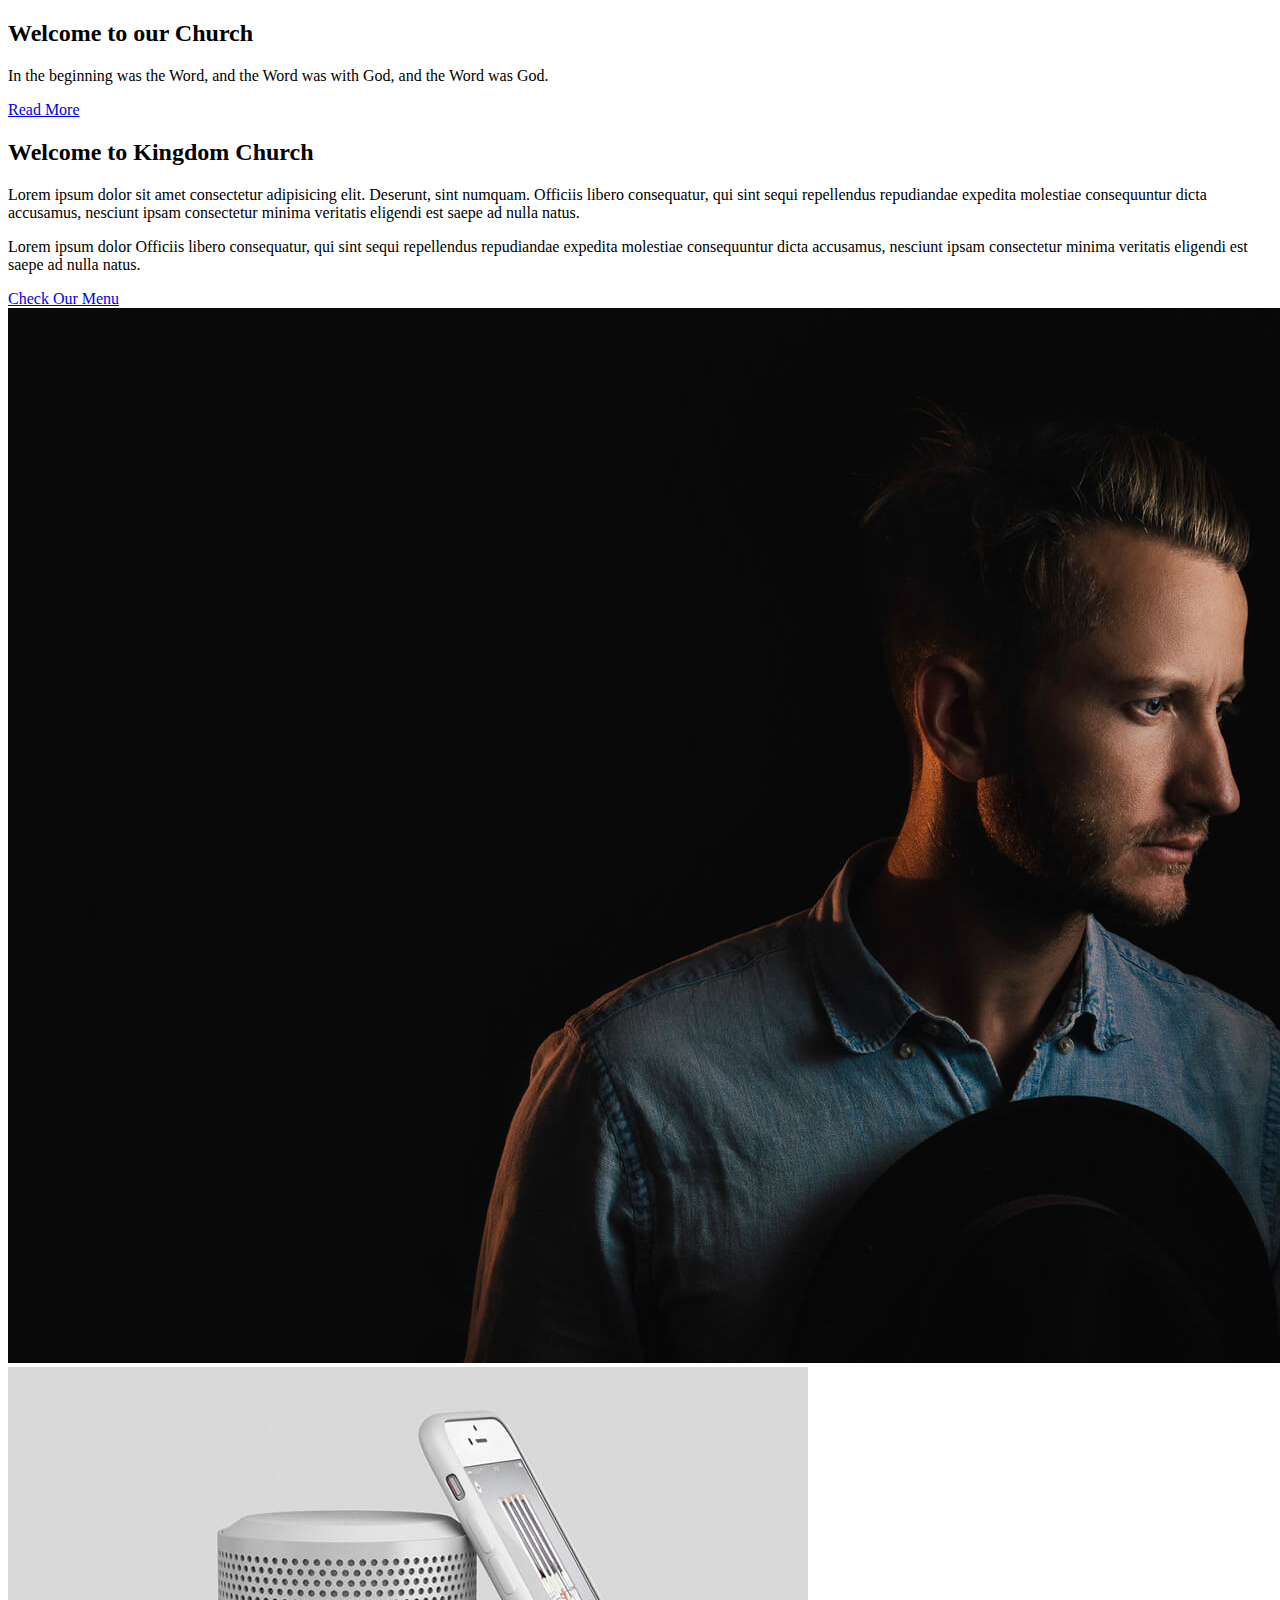
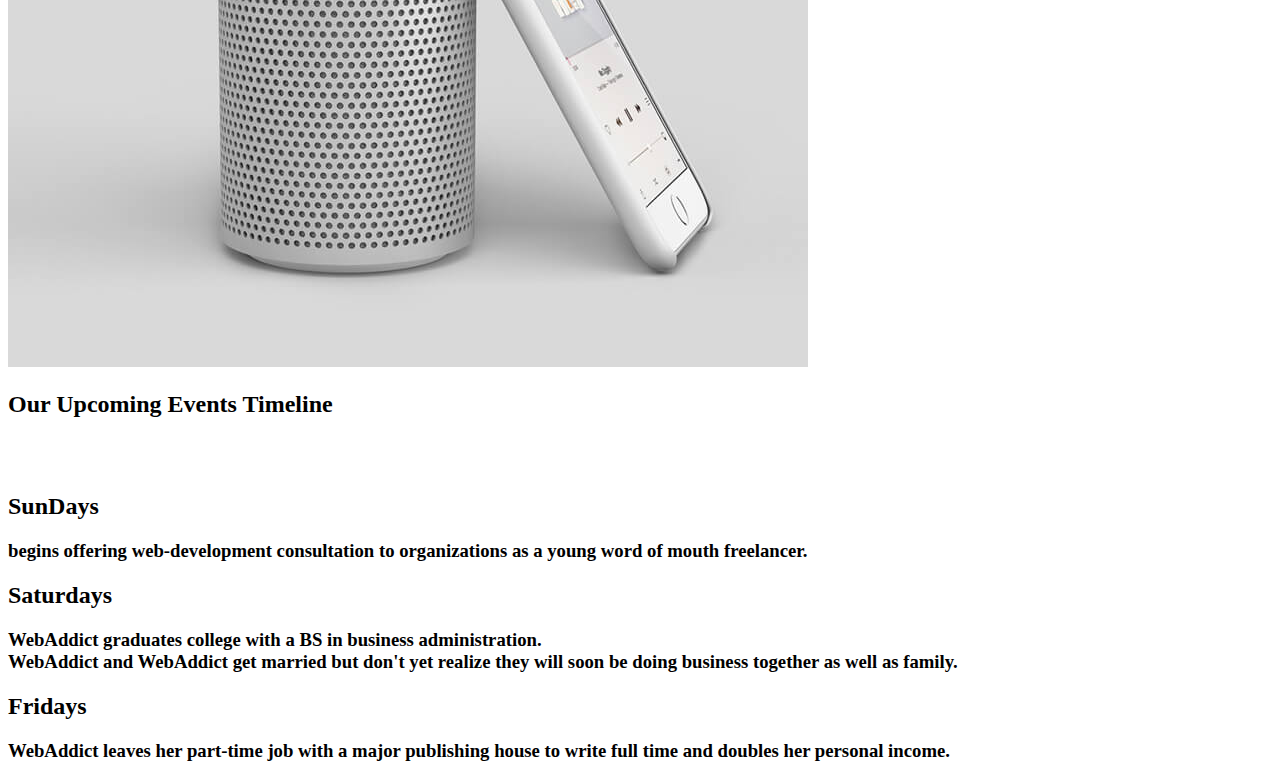
==== index.html @ 5cc5f6a3 "Add files via upload" ====
<!DOCTYPE html>
<html lang="en">
<head>
    <meta charset="UTF-8">
    <meta http-equiv="X-UA-Compatible" content="IE=edge">
    <meta name="viewport" content="width=device-width, initial-scale=1.0">
    <link rel="stylesheet" href="https://cdnjs.cloudflare.com/ajax/libs/font-awesome/6.1.2/css/all.min.css">
    <link rel="stylesheet" href="css/style.css">
    <title>Church Project</title>
</head>
<body>
    <header>
       
    </header>
    <section class="hero home">
        <div class="container">
            <div class="row align">
                <div class="hero-content flex80">
                    <h2>Welcome to our Church</h2>
<p>In the beginning was the Word, and the Word was with God, and the Word was God.</p>
             
<a href="#" class="btn">Read More</a>
</div>
            </div>
        </div>
    </section>
       <section class="about" id="about">
        <div class="container">
  
            <div class="row align">
                <div class="about-text flex50" data-aos="fade-right">
                    <h2>Welcome to Kingdom Church</h2>
                    <p>
                        Lorem ipsum dolor sit amet consectetur adipisicing elit. Deserunt, sint numquam. Officiis libero consequatur, qui sint sequi repellendus repudiandae expedita molestiae consequuntur dicta accusamus, nesciunt ipsam consectetur minima veritatis eligendi
                        est saepe ad nulla natus.
                    </p>
                    <p>
                        Lorem ipsum dolor Officiis libero consequatur, qui sint sequi repellendus repudiandae expedita molestiae consequuntur dicta accusamus, nesciunt ipsam consectetur minima veritatis eligendi est saepe ad nulla natus.
                    </p>
                    <a href="#" class="btn">Check Our Menu</a>
                </div>
                <div class="about-image flex50" data-aos="fade-left">

                    <img src="./assets/bg.jpg" alt="">
                </div>
            </div>
        </div>
    </section>
    <section class="timeline">
        <div class="container">
            <div class="row">
                   <div class="up-image flex50" data-aos="fade-left">

                    <img src="./assets/4.jpg" alt="">
                </div>
                <div class="flex50 timelineText">
<h2>Our Upcoming Events Timeline</h2><br><br>

<div class="timeline-container">

   <div class="timeline-item" date-is='2022'>
    <h2>SunDays</h2>
      <h3 class="timeline-item-primary"> begins offering web-development consultation to organizations as a young word of mouth freelancer.</h3>
   </div>

   <div class="timeline-item" date-is='2022'>
    <h2>Saturdays</h2>
      <h3 class="timeline-item-primary">WebAddict graduates college with a BS in business administration.<br />WebAddict and WebAddict get married but don't yet realize they will soon be doing business together as well as family.</h3>
   </div>
   <div class="timeline-item" date-is='March of 2017'>
    <h2>Fridays</h2>  
    <h3 class="timeline-item-primary">WebAddict leaves her part-time job with a major publishing house to write full time and doubles her personal income.</h3>
   </div>

</div>

                </div>
            </div>
        </div>
    </section>

      <footer>
         </footer>
             <script src="https://cdnjs.cloudflare.com/ajax/libs/jquery/3.6.0/jquery.min.js"></script>
  <script src="./js/nav.js"></script>
             <script src="./js/footer.js"></script>
        <script src="./js/main.js"></script>
</body>
</html>
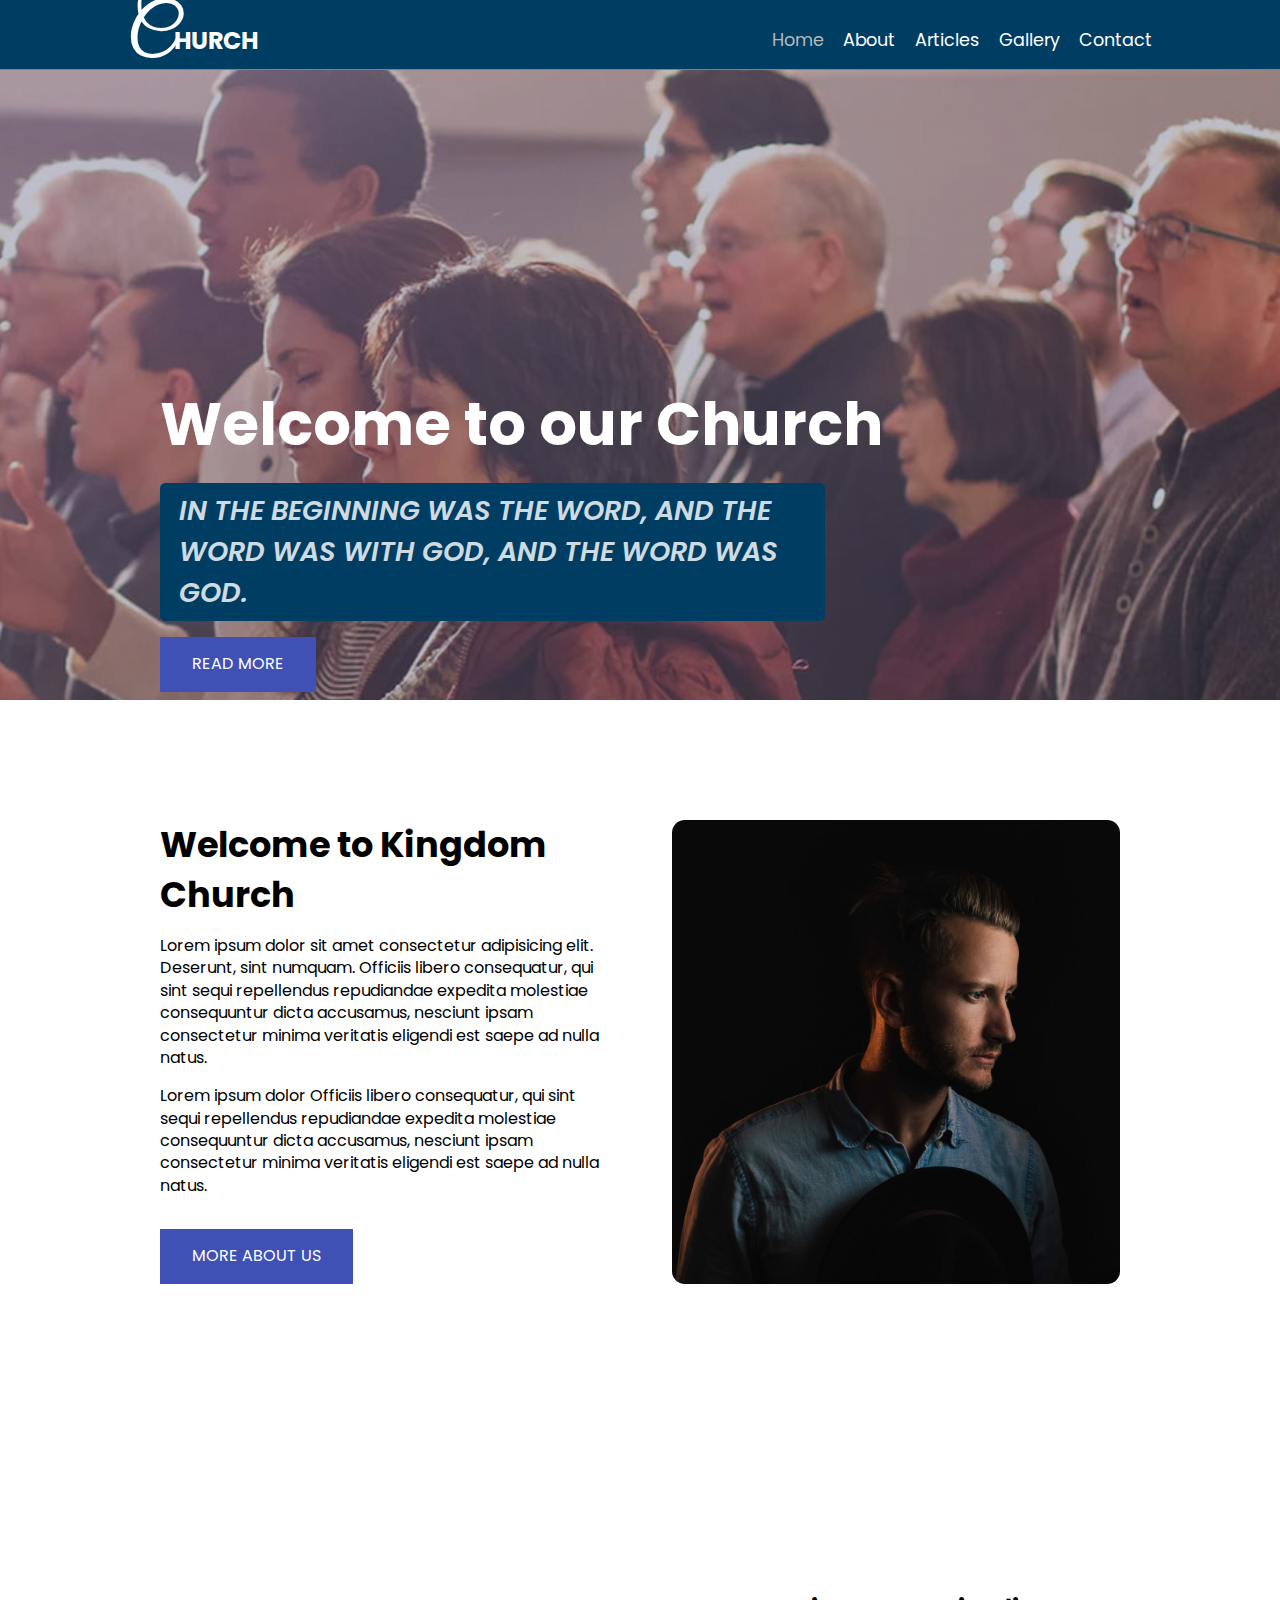
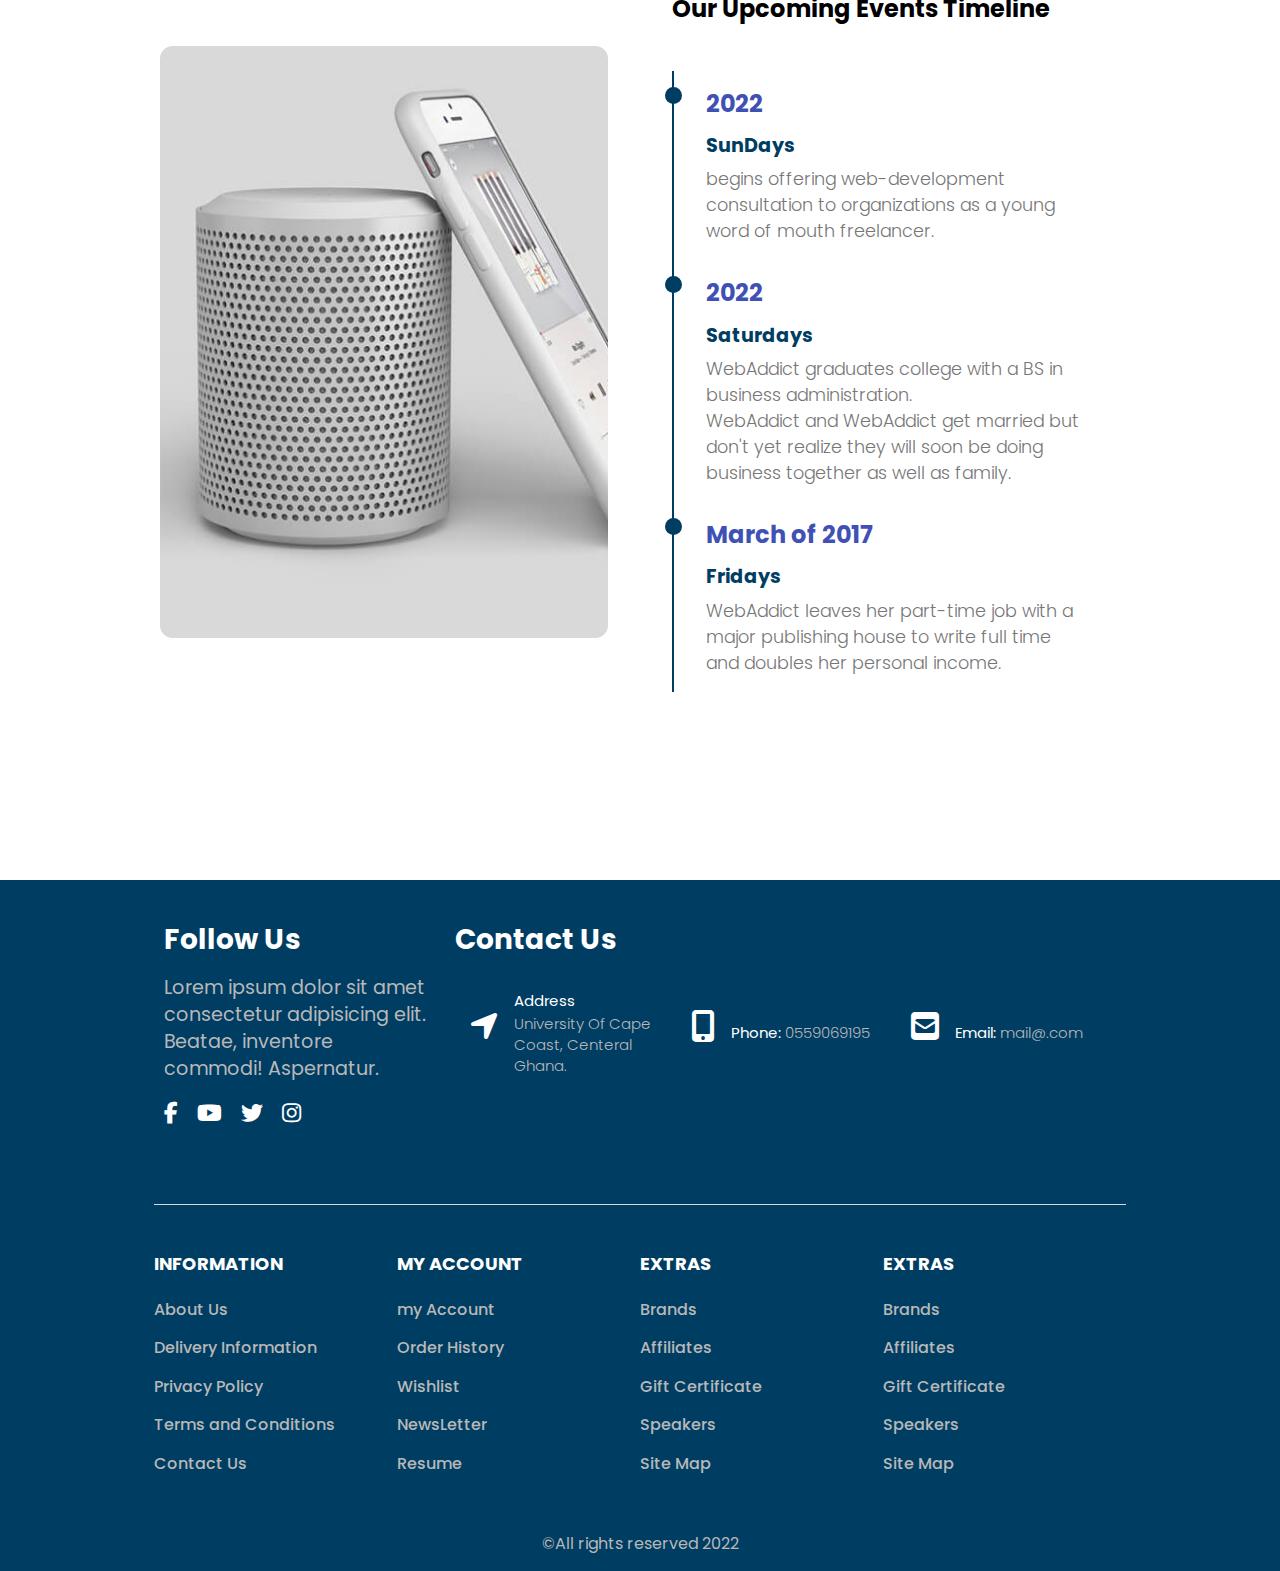
==== commit 889b7842: "Add files via upload" ====
--- a/index.html
+++ b/index.html
@@ -37,7 +37,7 @@
                     <p>
                         Lorem ipsum dolor Officiis libero consequatur, qui sint sequi repellendus repudiandae expedita molestiae consequuntur dicta accusamus, nesciunt ipsam consectetur minima veritatis eligendi est saepe ad nulla natus.
                     </p>
-                    <a href="#" class="btn">Check Our Menu</a>
+                    <a href="about.html" class="btn">More About Us</a>
                 </div>
                 <div class="about-image flex50" data-aos="fade-left">
 
--- a/css/style.css
+++ b/css/style.css
@@ -0,0 +1,1632 @@
+@import url("https://fonts.googleapis.com/css2?family=Great+Vibes&display=swap");
+@import url("https://fonts.googleapis.com/css2?family=Poppins:wght@300;400;500;600;700;800&family=Rubik:ital,wght@0,300;0,400;0,500;0,600;0,700;0,800;1,500;1,600;1,700&display=swap");
+* {
+  margin: 0;
+  padding: 0;
+  box-sizing: border-box;
+  outline: none;
+  border: none;
+  list-style: none;
+  text-decoration: none;
+}
+
+html,
+body {
+  scroll-behavior: smooth;
+}
+
+body {
+  line-height: 1.4;
+  font-family: "Poppins", sans-serif;
+  font-weight: 400;
+}
+body.active {
+  position: relative;
+}
+body.active::before {
+  position: absolute;
+  content: "";
+  width: 100%;
+  height: 100%;
+  top: 0;
+  left: 0;
+  background: rgba(255, 255, 255, 0.2);
+  -webkit-backdrop-filter: blur(15px);
+          backdrop-filter: blur(15px);
+  z-index: 8;
+}
+
+.container {
+  width: 80%;
+  max-width: 97%;
+  margin: 0 auto;
+}
+@media screen and (max-width: 800px) {
+  .container {
+    width: 95%;
+  }
+}
+.container .row {
+  display: flex;
+  flex-wrap: wrap;
+}
+.container .row.jbtn {
+  justify-content: space-between;
+}
+.container .row.align {
+  align-items: center;
+}
+.container .row .flex100 {
+  width: 100%;
+  flex: 0 0 100%;
+  padding: 2rem;
+}
+.container .row .flex90 {
+  flex: 0 0 90%;
+}
+.container .row .flex80 {
+  flex: 0 0 80%;
+  padding: 2rem;
+}
+.container .row .flex78 {
+  flex: 0 0 78%;
+}
+.container .row .flex70 {
+  flex: 0 0 70%;
+}
+.container .row .flex66 {
+  flex: 0 0 66%;
+}
+.container .row .flex60 {
+  flex: 0 0 60%;
+}
+.container .row .flex33 {
+  flex: 0 0 33.33%;
+  padding: 0.8rem;
+}
+@media screen and (max-width: 800px) {
+  .container .row .flex33 {
+    flex: 0 0 100%;
+    width: 100%;
+  }
+}
+.container .row .flex30 {
+  flex: 0 0 30%;
+}
+.container .row .flex10 {
+  flex: 0 0 10%;
+}
+.container .row .flex15 {
+  flex: 0 0 15%;
+}
+.container .row .flex25 {
+  flex: 0 0 25%;
+  width: 25%;
+}
+@media screen and (max-width: 800px) {
+  .container .row .flex25 {
+    flex: 0 0 50%;
+    width: 50%;
+  }
+}
+@media screen and (max-width: 557px) {
+  .container .row .flex25 {
+    flex: 0 0 100%;
+    width: 100%;
+  }
+}
+.container .row .flex55 {
+  flex: 0 0 55%;
+  width: 55%;
+}
+.container .row .flex45 {
+  flex: 0 0 45%;
+}
+.container .row .flex40 {
+  flex: 0 0 40%;
+}
+.container .row .flex20 {
+  flex: 0 0 20%;
+  width: 20%;
+}
+.container .row .flex75 {
+  flex: 0 0 75%;
+}
+.container .row .flex50 {
+  flex: 0 0 50%;
+  padding: 2rem;
+}
+@media screen and (max-width: 768px) {
+  .container .row .flex50 {
+    flex: 0 0 100%;
+    width: 100%;
+    padding: 0rem;
+  }
+}
+.container .row .flex5 {
+  flex: 0 0 5%;
+}
+
+.btn {
+  display: inline-block;
+  width: -webkit-fit-content;
+  width: -moz-fit-content;
+  width: fit-content;
+  padding: 1rem 2rem;
+  background: #3F51B5;
+  color: #fff;
+  transition: 0.4s ease;
+  margin: 1rem 0 0;
+  position: relative;
+  z-index: 2;
+  text-transform: uppercase;
+}
+.btn::before {
+  position: absolute;
+  bottom: 0;
+  width: 100%;
+  height: 0px;
+  left: 0;
+  transition: 0.4s ease;
+  background: #00040f;
+  content: "";
+  z-index: -1;
+}
+.btn:hover {
+  letter-spacing: 1.4px;
+}
+.btn:hover::before {
+  height: 100%;
+}
+
+img {
+  max-width: 100%;
+}
+
+section {
+  padding: 5.5rem 0;
+}
+section .section-style {
+  background: #fff;
+  padding: 2rem;
+  border-radius: 5px;
+}
+section .section-title {
+  padding: 0 2rem;
+  margin: 0rem 0 2em;
+}
+section .section-title h2 {
+  margin-bottom: 0.8rem;
+  font-size: 2rem;
+  color: #003d63;
+}
+section .section-title p {
+  color: #777;
+  font-weight: 400;
+}
+@media screen and (max-width: 800px) {
+  section {
+    padding: 2rem 0;
+  }
+}
+
+header {
+  background: #003d63;
+  height: 70px;
+  line-height: 70px;
+  position: absolute;
+  top: 0;
+  border-bottom: 1px solid rgba(255, 255, 255, 0.4);
+  left: 0;
+  width: 100%;
+  z-index: 999;
+}
+header.active {
+  position: fixed;
+  top: 0;
+  left: 0;
+  width: 100%;
+  transition: 0.4s ease;
+  -webkit-animation: fitIn 0.45s linear;
+          animation: fitIn 0.45s linear;
+}
+@-webkit-keyframes fitIn {
+  from {
+    transform: translate3d(0, -100%, 0);
+  }
+  to {
+    transform: translate3d(0, 0, 0);
+  }
+}
+@keyframes fitIn {
+  from {
+    transform: translate3d(0, -100%, 0);
+  }
+  to {
+    transform: translate3d(0, 0, 0);
+  }
+}
+header .logo a {
+  font-size: 1.5rem;
+  color: #fff;
+  font-weight: 700;
+  text-transform: uppercase;
+}
+header .logo a span {
+  font-size: 4rem;
+  font-family: "Great Vibes", "Poppins";
+}
+header .closeNav,
+header .hamburger {
+  display: none;
+}
+header .nav_menu li {
+  display: block;
+}
+header .nav_menu li:not(:last-child) {
+  margin-right: 1.2rem;
+}
+header .nav_menu li a {
+  font-size: 1.1rem;
+  transition: 0.4s ease;
+  display: block;
+  position: relative;
+  text-transform: capitalize;
+  font-weight: 400;
+  color: #fff;
+}
+header .nav_menu li a.active {
+  color: #b8b8b8;
+}
+header .nav_menu li a:hover {
+  color: #b8b8b8;
+}
+@media screen and (max-width: 800px) {
+  header .nav_menu {
+    position: fixed;
+    top: 0;
+    right: 0;
+    width: 40%;
+    background: #003d63;
+    height: 100%;
+    flex-direction: column;
+    align-items: center;
+    justify-content: center;
+    transform: translateX(100%);
+    transition: 0.4s ease;
+  }
+  header .nav_menu.nav_active {
+    transform: translateX(0);
+  }
+}
+@media screen and (max-width: 557px) {
+  header .nav_menu {
+    width: 100%;
+  }
+}
+@media screen and (max-width: 800px) {
+  header .closeNav,
+header .hamburger {
+    display: block;
+    color: #fff;
+    font-size: 1.4rem;
+    cursor: pointer;
+  }
+  header .closeNav {
+    position: absolute;
+    top: 10px;
+    left: 50%;
+    transform: translateX(-50%);
+  }
+}
+
+.hero {
+  position: relative;
+  width: 100%;
+  height: 700px;
+  background-image: linear-gradient(rgba(0, 0, 55, 0.25), rgba(0, 0, 55, 0.25)), url("../assets/church-hero-banner.jpg");
+  background-size: cover;
+  background-attachment: fixed;
+  background-position: right !important;
+}
+.hero .row {
+  min-height: 100vh;
+}
+@media screen and (max-width: 768px) {
+  .hero .row .hero-content {
+    flex: 0 0 100% !important;
+  }
+}
+.hero .row .hero-content h2 {
+  font-size: 3.7rem;
+  color: #fff;
+  margin-bottom: 1rem;
+}
+@media screen and (max-width: 768px) {
+  .hero .row .hero-content h2 {
+    font-size: 40px;
+  }
+}
+.hero .row .hero-content p {
+  text-transform: uppercase;
+  font-size: 1.7rem;
+  width: 88%;
+  font-style: italic;
+  font-weight: 600;
+  line-height: 1.5;
+  color: rgba(255, 255, 255, 0.82);
+  background: #003d63;
+  padding: 0.5rem 1.2rem;
+  border-radius: 0.33rem;
+}
+@media screen and (max-width: 768px) {
+  .hero .row .hero-content p {
+    font-size: 20px;
+    width: 100%;
+  }
+}
+
+.about .about-text h2 {
+  font-size: 2.2rem;
+}
+.about .about-text p {
+  margin: 1rem 0;
+}
+.about .about-image {
+  height: 33rem;
+}
+.about .about-image img {
+  height: 100%;
+  width: 100%;
+  border-radius: 0.8rem;
+  -o-object-fit: cover;
+     object-fit: cover;
+}
+@media screen and (max-width: 768px) {
+  .about .about-image {
+    height: 25rem;
+    order: 1;
+    margin-bottom: 2rem;
+  }
+  .about .about-image img {
+    height: 100%;
+  }
+  .about .about-text {
+    order: 2;
+  }
+  .about .about-text h2 {
+    font-size: 1.5rem;
+  }
+  .about .about-text p {
+    color: #777;
+    font-weight: 300;
+  }
+}
+
+.about-section {
+  position: relative;
+  width: 100%;
+  height: 100vh;
+  background-image: linear-gradient(rgba(0, 0, 0, 0.25), rgba(255, 255, 255, 0.25)), url("../assets/G.jpeg");
+  background-size: cover;
+  background-attachment: fixed;
+  background-position: right !important;
+}
+.about-section .row {
+  height: 100vh;
+}
+@media screen and (max-width: 768px) {
+  .about-section .row {
+    height: 100%;
+  }
+}
+.about-section .row .about-title h1 {
+  color: #003d63;
+  font-size: 4.4rem;
+}
+@media screen and (max-width: 768px) {
+  .about-section .row .about-title h1 {
+    font-size: 2.4rem;
+    margin: 4rem 0 2rem;
+    color: #fff;
+  }
+}
+.about-section .row .about-text h3 {
+  color: #fff;
+  font-size: 2.2rem;
+  margin-bottom: 1rem;
+}
+.about-section .row .about-text p {
+  font-size: 1.1rem;
+  line-height: 1.6;
+  color: white;
+}
+@media screen and (max-width: 768px) {
+  .about-section .row .about-text p {
+    line-height: 1.5;
+    font-size: 1rem;
+  }
+}
+
+.articles-section {
+  position: relative;
+  width: 100%;
+  height: 100vh;
+  background-image: linear-gradient(rgba(0, 0, 0, 0.25), rgba(255, 255, 255, 0.25)), url("../assets/7.jpg");
+  background-size: cover;
+  background-attachment: fixed;
+  background-position: right !important;
+}
+.articles-section .row {
+  height: 100vh;
+}
+@media screen and (max-width: 768px) {
+  .articles-section .row {
+    height: 100%;
+  }
+}
+
+footer {
+  padding: 30px 2rem 80px;
+  background: #003d63;
+  display: flex;
+  flex-direction: column;
+  position: relative;
+  osition: absolute;
+}
+footer .container {
+  position: relative;
+}
+footer .footer-item {
+  justify-content: center;
+  /* align-items: center; */
+  flex-direction: column;
+  flex-wrap: wrap;
+}
+footer .footer-item h2 {
+  font-size: 28px;
+  color: #fff;
+}
+footer .footer-item:nth-child(1) h2 {
+  text-align: left !important;
+}
+footer .footer-item p {
+  font-size: 1.2rem;
+  color: #b8b8b8;
+  margin-top: 1rem;
+}
+footer .footer-item:nth-child(1) {
+  flex: 0 0 30%;
+  width: 30%;
+  padding: 10px;
+}
+@media screen and (max-width: 800px) {
+  footer .footer-item:nth-child(1) {
+    flex: 0 0 100%;
+    width: 100%;
+  }
+}
+footer .footer-item:nth-child(2) {
+  flex: 0 0 70%;
+  width: 70%;
+  padding: 10px;
+}
+@media screen and (max-width: 800px) {
+  footer .footer-item:nth-child(2) {
+    flex: 0 0 100%;
+    width: 100%;
+  }
+}
+footer .footer-item .social_lines {
+  margin-top: 1em;
+}
+footer .footer-item .social_lines a {
+  color: #fff;
+  font-size: 22px;
+  display: inline-block;
+  margin-right: 15px;
+}
+footer .footer-item .social_lines a i {
+  color: #fff;
+}
+footer .contact {
+  flex: 0 0 33.33%;
+  width: 33.33%;
+  padding: 15px;
+  display: flex;
+  align-items: center;
+}
+@media screen and (max-width: 800px) {
+  footer .contact {
+    flex: 0 0 100%;
+    width: 100%;
+  }
+}
+footer .contact i {
+  padding-right: 1rem;
+  font-size: 2rem;
+  color: #fff;
+}
+footer .contact .contact-details p,
+footer .contact .contact-details h4 {
+  font-size: 15px;
+  display: inline-block;
+  color: #b8b8b8;
+  font-weight: 300;
+}
+footer .contact .contact-details p {
+  font-size: 15px;
+  font-weight: 400;
+  color: var(--green);
+  text-transform: uppercase;
+}
+footer .contact .contact-details a {
+  text-transform: capitalize;
+  color: #fff;
+}
+footer .row-footer {
+  margin-top: 7rem;
+  position: relative;
+}
+footer .row-footer::before, footer .row-footer::after {
+  position: absolute;
+  top: -20%;
+  width: 100%;
+  height: 1px;
+  background: #d8d8d8;
+  content: "";
+  left: 0;
+}
+footer .row-footer::before {
+  bottom: -20px;
+}
+footer .footer-item2:nth-child(1) p {
+  line-height: 30px;
+  width: 90%;
+}
+footer .footer-item2 h2 {
+  text-transform: uppercase;
+  color: #fff;
+  font-weight: bold;
+  margin-bottom: 1.4rem;
+  position: relative;
+  font-size: 18px;
+}
+footer .footer-item2 a {
+  display: block;
+  color: #b8b8b8;
+  font-weight: 500;
+  position: relative;
+  margin-bottom: 1rem;
+}
+footer .footer-item2 a::before {
+  position: absolute;
+  left: 0;
+  top: 100%;
+  content: "";
+  transform: scale(0);
+  width: 0;
+  height: 3px;
+  transition: all 0.5s ease;
+  background: #3F51B5;
+}
+footer .footer-item2 a::before:hover::before {
+  width: 50%;
+  transform: scale(1);
+}
+footer .footer-item2 b {
+  color: #222;
+  font-weight: 600;
+  font-size: 17px;
+  padding-right: 0.8rem;
+}
+footer .footer-item2 .footer-text {
+  display: flex;
+}
+footer l .footer-item2 p {
+  /* padding-left: 1rem; */
+  display: inline-block;
+  margin-bottom: 1rem;
+}
+footer .copy {
+  justify-self: flex-end;
+  position: absolute;
+  bottom: 0;
+  left: 50%;
+  transform: translateX(-50%);
+  padding: 1rem;
+  color: #b8b8b8;
+  margin: 0 auto;
+}
+@media screen and (max-width: 500px) {
+  footer .copy {
+    left: 35%;
+  }
+}
+
+/* Company Timeline */
+.timeline .row {
+  min-height: 100vh;
+  align-items: center;
+}
+@media screen and (max-width: 768px) {
+  .timeline .row {
+    min-height: 100%;
+  }
+}
+.timeline .up-image {
+  height: 41rem;
+  border-radius: 0.8rem;
+}
+@media screen and (max-width: 768px) {
+  .timeline .up-image {
+    height: 25rem;
+    margin-bottom: 2rem;
+  }
+  .timeline .up-image img {
+    height: 100%;
+  }
+}
+.timeline .up-image img {
+  border-radius: 0.8rem;
+  height: 100%;
+  width: 100%;
+  -o-object-fit: cover;
+     object-fit: cover;
+}
+.timeline .timeline-container .timeline-item {
+  padding: 1em 2em 1em;
+  position: relative;
+  border-left: 2px solid #003d63;
+}
+.timeline .timeline-container .timeline-item h2 {
+  font-size: 1.2rem;
+  color: #003d63;
+  margin: 0.8rem 0 0.4rem;
+}
+.timeline .timeline-container .timeline-item .timeline-item-primary {
+  font-size: 1.1rem;
+  color: #777;
+  line-height: 26px;
+  font-weight: 300;
+}
+.timeline .timeline-container .timeline-item::before {
+  content: attr(date-is);
+  peft: 1em;
+  font-weight: bold;
+  top: 0.1em;
+  display: block;
+  font-size: 1.5rem;
+  color: #3F51B5;
+}
+.timeline .timeline-container .timeline-item::after {
+  width: 15px;
+  height: 15px;
+  display: block;
+  top: 1em;
+  position: absolute;
+  left: -9px;
+  border-radius: 10px;
+  content: "";
+  border: 1px dotted #003d63;
+  background: #003d63;
+}
+
+.mission {
+  background: #f1f1f1;
+}
+.mission .mission-inner {
+  background-color: #fff;
+  padding: 1.5em;
+  box-shadow: 0 0 15px rgba(0, 0, 0, 0.25);
+  border-radius: 1rem;
+}
+.mission .mission-inner:hover {
+  cursor: pointer;
+}
+.mission .mission-inner:hover h2 {
+  transform: translateY(-15px);
+}
+.mission .mission-inner:hover h2::before {
+  width: 100%;
+}
+.mission .mission-inner h2 {
+  transition: 0.4s ease;
+  width: -webkit-fit-content;
+  width: -moz-fit-content;
+  width: fit-content;
+  color: #003d63;
+  margin-bottom: 1rem;
+  position: relative;
+  text-transform: uppercase;
+}
+.mission .mission-inner h2::before {
+  position: absolute;
+  top: 100%;
+  content: "";
+  left: 0;
+  width: 0;
+  height: 3px;
+  background: #3F51B5;
+  transition: 0.4s ease;
+}
+.mission .mission-inner h2::before:hover::before {
+  width: 100%;
+}
+.mission .mission-inner p {
+  font-weight: 400;
+  color: #777;
+}
+
+.history p {
+  font-weight: 300;
+  line-height: 28px;
+}
+
+.home-section {
+  min-height: 100vh;
+  position: relative;
+}
+
+.home-section .slide {
+  position: absolute;
+  left: 0;
+  top: 0;
+  z-index: 1;
+  width: 100%;
+  height: 100%;
+  background-position: center !important;
+  background-size: cover !important;
+  opacity: 0;
+  visibility: hidden;
+  transition: all 1s ease-in-out;
+  background-attachment: fixed !important;
+}
+
+.home-section .slide.active {
+  opacity: 1;
+  visibility: visible;
+  transition: all 1s ease-in-out;
+  background-attachment: fixed !important;
+}
+
+.home-section .slide:before {
+  width: 100%;
+  height: 100%;
+  background: rgba(0, 0, 0, 0.6);
+  content: "";
+  position: absolute;
+  top: 0;
+  left: 0;
+  z-index: -1;
+}
+
+.home-section .row {
+  min-height: 100vh;
+  align-items: center;
+}
+
+.home-section .home-content {
+  flex: 0 0 100%;
+  max-width: 100%;
+  padding: 0 15px;
+  text-align: center;
+}
+
+.home-section .slide.active .home-content p {
+  opacity: 0;
+  -webkit-animation: fadeInTop 1s ease forwards;
+          animation: fadeInTop 1s ease forwards;
+}
+
+@-webkit-keyframes fadeInTop {
+  0% {
+    transform: translateY(-50px);
+  }
+  100% {
+    transform: translateY(0);
+    opacity: 1;
+  }
+}
+
+@keyframes fadeInTop {
+  0% {
+    transform: translateY(-50px);
+  }
+  100% {
+    transform: translateY(0);
+    opacity: 1;
+  }
+}
+.home-section .home-content p {
+  font-size: 24px;
+  color: #ffffff;
+  margin: 0 0 15px;
+}
+
+.home-section .home-content .love {
+  font-size: 60px;
+}
+
+.home-section .slide.active .home-content h1 {
+  opacity: 0;
+  -webkit-animation: fadeInTop 1s ease forwards;
+          animation: fadeInTop 1s ease forwards;
+  -webkit-animation-delay: 0.5s;
+          animation-delay: 0.5s;
+}
+
+.home-section .home-content h1 {
+  font-size: 80px;
+  font-family: "Great Vibes";
+  color: #ffffff;
+  font-weight: normal;
+  margin: 0;
+  letter-spacing: 2px;
+}
+@media screen and (max-width: 768px) {
+  .home-section .home-content h1 {
+    font-size: 40px;
+  }
+}
+
+.home-section .home-content h1:first-letter {
+  font-weight: 1000;
+}
+
+.home-section .slide.active .home-content span {
+  opacity: 0;
+  -webkit-animation: fadeInTop 1s ease forwards;
+          animation: fadeInTop 1s ease forwards;
+  -webkit-animation-delay: 1s;
+          animation-delay: 1s;
+}
+
+.home-section .home-content span {
+  color: #fff;
+  font-size: 20px;
+  display: inline-block;
+  border: 1px solid #fff;
+  border-radius: 30px;
+  padding: 7px 30px;
+  margin: 15px 0 0;
+  position: relative;
+  z-index: 2;
+  cursor: pointer;
+  transition: 0.4s ease;
+}
+.home-section .home-content span:hover {
+  background: #003d63;
+  border: 1px solid transparent;
+}
+
+.home-section .home-content span:before {
+  position: absolute;
+  width: 0;
+  left: 0;
+  top: 0;
+  border-radius: 30px;
+  height: 100%;
+  content: "";
+  z-index: 1;
+  background: transparent;
+  transition: all 0.5s ease;
+}
+
+.home-section .home-content span:hover:before {
+  width: 100%;
+  z-index: -1;
+}
+
+.team {
+  background: #f1f1f1;
+  flex-wrap: wrap;
+  display: flex;
+  align-items: center;
+}
+.team .row {
+  background: #fff;
+  padding: 2rem;
+  border-radius: 5px;
+}
+@media screen and (max-width: 457px) {
+  .team .row {
+    padding: 1rem 0.8rem;
+  }
+}
+
+.col {
+  position: relative;
+  flex-basis: 25%;
+  text-align: center;
+  overflow: hidden;
+  background-color: #fff;
+}
+
+.col:nth-child(even),
+.col:nth-child(2n+1) {
+  background-color: #fff;
+  display: flex;
+  flex-direction: column;
+  align-items: center;
+  justify-content: center;
+}
+
+.col span {
+  width: 0;
+  border-top: 20px solid transparent;
+  border-bottom: 20px solid transparent;
+  border-right: 15px solid #003d63;
+  position: absolute;
+  top: 50%;
+  right: 0;
+  z-index: 2;
+  transform: translateY(50%);
+}
+@media screen and (max-width: 457px) {
+  .col span {
+    display: none;
+  }
+}
+
+.col span.arrow {
+  right: initial;
+  left: 0;
+  border-left: 15px solid #003d63;
+  border-right: 15px solid transparent;
+}
+@media screen and (max-width: 457px) {
+  .col span.arrow {
+    display: none !important;
+  }
+}
+
+.col img {
+  background: rgba(0, 0, 0, 0.7);
+  height: 100%;
+  height: 280px;
+  width: 100%;
+  border-radius: 8px;
+  cursor: pointer;
+  display: block;
+  -o-object-fit: cover;
+     object-fit: cover;
+  transition: 0.4s ease;
+}
+
+.col img:hover {
+  transform: scale(1.3);
+}
+
+.col:hover img {
+  transform: scale(1.3);
+  transform: rotate(0deg);
+}
+
+.col p {
+  margin: 20px 0;
+  font-size: 18px;
+}
+
+.social-links .fab {
+  width: 35px;
+  height: 35px;
+  line-height: 35px;
+  border: 1px solid #003d63;
+  margin: 0 7px;
+  display: inline-block;
+  cursor: pointer;
+  color: #3F51B5;
+  transition: transform 0.5s ease-in-out;
+}
+
+.social-links .fab:hover {
+  background: #003d63;
+  color: #fff;
+  transform: translateY(-8px);
+}
+
+@media screen and (max-width: 770px) {
+  .row {
+    width: 95%;
+  }
+  .col {
+    flex-basis: 50%;
+    font-size: 14px;
+  }
+  .social-links .fab {
+    width: 30px;
+    height: 30px;
+    line-height: 30px;
+  }
+  .row .col:nth-child(1) {
+    order: 1;
+  }
+  .row .col:nth-child(2) {
+    order: 2;
+  }
+  .row .col:nth-child(3) {
+    order: 5;
+  }
+  .row .col:nth-child(4) {
+    order: 6;
+  }
+  .row .col:nth-child(5) {
+    order: 3;
+  }
+  .row .col:nth-child(6) {
+    order: 4;
+  }
+  .row .col:nth-child(7) {
+    order: 7;
+  }
+  .row .col:nth-child(8) {
+    order: 8;
+  }
+}
+@media screen and (max-width: 437px) {
+  .col {
+    flex-basis: 100% !important;
+  }
+  .col:nth-child(even), .col:nth-child(2n+1) {
+    margin: 2rem 0;
+  }
+  .col:nth-child(2) {
+    order: 2 !important;
+  }
+  .col:nth-child(5) {
+    order: 4 !important;
+  }
+  .col:nth-child(6) {
+    order: 3 !important;
+  }
+  .col:nth-child(8) {
+    flex-basis: 100%;
+    order: 7 !important;
+    margin-bottom: 1rem;
+  }
+  .col:nth-child(7) {
+    flex-basis: 100%;
+    order: 8 !important;
+  }
+}
+.galleryGrid {
+  display: grid;
+  gap: 1rem;
+  grid-template-columns: repeat(3, 1fr);
+}
+@media screen and (max-width: 600px) {
+  .galleryGrid {
+    grid-template-columns: repeat(2, 1fr);
+  }
+  .galleryGrid .gallery-image:nth-child(7) {
+    grid-column: span 2;
+  }
+}
+
+.gallery-image {
+  border-radius: 0.5rem;
+  overflow: hidden;
+  height: 21rem;
+  position: relative;
+}
+
+.gallery-image:nth-child(1) {
+  grid-row: span 2;
+  width: 100%;
+  height: 43rem;
+}
+
+.gallery-image:nth-child(4) {
+  grid-column: span 2;
+}
+
+.gallery-image:nth-child(8) {
+  grid-column: span 2;
+}
+
+.gallery-image:nth-child(9) {
+  grid-row: span 3;
+  height: 43rem;
+}
+
+.gallery-image > img {
+  height: 100%;
+  -o-object-fit: cover;
+     object-fit: cover;
+  width: 100%;
+  border-radius: 5px;
+  transition: 0.4s ease;
+}
+
+.gallery-image::before {
+  position: absolute;
+  content: "";
+  bottom: 0;
+  left: 0;
+  /* top: 50%; */
+  /* left: 50%; */
+  /* transform: translate(-50%, -50%); */
+  width: 100%;
+  height: 0%;
+  z-index: 3;
+  background: rgba(0, 0, 0, 0.5);
+  transition: var(--transition);
+  border-radius: 1rem;
+  opacity: 0;
+  visibility: hidden;
+}
+
+.gallery-image:hover::before {
+  height: 100%;
+  opacity: 1;
+  visibility: visible;
+  -webkit-animation: fly 0.5s ease-in-out;
+          animation: fly 0.5s ease-in-out;
+}
+
+@-webkit-keyframes fly {
+  from {
+    opacity: 0;
+    visibility: hidden;
+    height: 0;
+  }
+  to {
+    height: 100%;
+  }
+}
+
+@keyframes fly {
+  from {
+    opacity: 0;
+    visibility: hidden;
+    height: 0;
+  }
+  to {
+    height: 100%;
+  }
+}
+.gallery-image:hover img {
+  transform: scale(1.1);
+}
+
+.gallery-image .imageDetails {
+  position: absolute;
+  top: 0;
+  left: 0;
+  background-color: rgba(19, 15, 64, 0.5);
+  width: 100%;
+  transform: scale(1.1);
+  height: 100%;
+  opacity: 0;
+  z-index: 4;
+  transition-delay: 0.5s;
+  transition: var(--transition);
+}
+
+.gallery-image:hover .imageDetails {
+  transform: scale(1);
+  opacity: 1;
+}
+
+.imageDetails p {
+  color: #fff;
+  position: absolute;
+  top: 15px;
+  left: -175px;
+  transition: 0.5s ease;
+}
+
+.imageDetails a {
+  display: block;
+  color: #fff;
+  position: absolute;
+  z-index: 4;
+  bottom: 20px;
+  right: -25px;
+  transition: 0.5s ease;
+}
+
+.gallery-image:hover .imageDetails a {
+  right: 15px;
+}
+
+.gallery-image:hover .imageDetails p {
+  left: 15px;
+}
+
+img.mfp-img {
+  width: 550px !important;
+  max-width: 100%;
+  height: 600px !important;
+  display: block;
+  -o-object-fit: cover;
+     object-fit: cover;
+  line-height: 0;
+  box-sizing: border-box;
+  padding: 40px 0 40px;
+  margin: 0 auto;
+}
+
+.blog {
+  background: #f7f7f7;
+}
+.blog .blog-item .blog-inner {
+  background: #fff;
+  border-radius: 10px;
+  width: 100%;
+  box-shadow: 0 0.5rem 1rem rgba(0, 0, 0, 0.1);
+}
+.blog .blog-item .blog-inner .blog-image {
+  height: 18rem;
+  position: relative;
+  z-index: 1;
+  border-radius: 10px;
+  padding: 10px;
+  overflow: hidden;
+  box-shadow: 0 0.5rem 1rem rgba(0, 0, 0, 0.1);
+}
+.blog .blog-item .blog-inner .blog-image img {
+  width: 100%;
+  height: 100%;
+  border-radius: 10px;
+  -o-object-fit: cover;
+     object-fit: cover;
+  vertical-align: super;
+  transition: 0.4s ease;
+}
+.blog .blog-item .blog-inner .blog-image img:hover {
+  transform: scale(1.1);
+}
+.blog .blog-item .blog-inner .desc {
+  padding: 2em;
+}
+.blog .blog-item .blog-inner .desc h2 {
+  color: #003d63;
+  font-weight: 400;
+  margin-bottom: 0.8rem;
+  font-size: 1.4em;
+}
+@media screen and (max-width: 457px) {
+  .blog .blog-item .blog-inner .desc h2 {
+    text-transform: uppercase;
+    font-size: 1rem;
+  }
+}
+.blog .blog-item .blog-inner .desc p {
+  font-size: 1em;
+  color: #777;
+}
+.blog .blog-item .blog-inner .desc .btn {
+  display: block;
+  background: #003d63;
+  border-radius: 5px;
+  margin-bottom: 1rem;
+  width: 100%;
+  text-align: center;
+  position: relative;
+  transition: 0.4s ease;
+}
+.blog .blog-item .blog-inner .desc .btn:hover {
+  letter-spacing: 1.4px;
+}
+.blog .blog-item .blog-inner .desc .icons {
+  display: flex;
+  justify-content: space-between;
+  margin-top: 2rem;
+}
+.blog .blog-item .blog-inner .desc .icons a {
+  display: inline-block;
+  color: #777;
+}
+.blog .blog-item .blog-inner .desc .icons a:not(:last-child) {
+  margin-bottom: 0.4rem;
+}
+.blog .blog-item .blog-inner .desc .icons a i {
+  font-size: 1.4rem;
+  margin-right: 0.4rem;
+  color: #003d63;
+}
+@media screen and (max-width: 457px) {
+  .blog .blog-item .blog-inner .desc .icons a i {
+    font-size: 1rem;
+  }
+}
+.blog .blog-item .blogDetails {
+  position: fixed;
+  width: 100%;
+  height: 100%;
+  background: rgba(0, 0, 0, 0.1);
+  -webkit-backdrop-filter: blur(5px);
+          backdrop-filter: blur(5px);
+  z-index: 999;
+  /* background-color: #fff; */
+  top: 0;
+  opacity: 0;
+  visibility: hidden;
+  left: 0;
+  transition: 0.5s ease;
+  display: flex;
+  align-items: center;
+  justify-content: center;
+}
+.blog .blog-item .blogDetails .blogDetailsInner {
+  max-width: 600px;
+  width: 100%;
+  background: #fff;
+  padding: 4rem 2rem;
+  box-shadow: 0 0.5rem 1rem rgba(0, 0, 0, 0.1);
+  border-radius: 1rem;
+  position: relative;
+  transition: 0.3s ease;
+  opacity: 0;
+  margin: 0 auto;
+}
+@media screen and (max-width: 800px) {
+  .blog .blog-item .blogDetails .blogDetailsInner {
+    padding: 1rem 1rem;
+  }
+}
+.blog .blog-item .blogDetails .blogDetailsInner .closeBlog {
+  position: absolute;
+  top: 10px;
+  right: 15px;
+  width: 40px;
+  font-size: 2rem;
+  cursor: pointer;
+  height: 40px;
+  line-height: 40px;
+  text-align: center;
+  border-radius: 50%;
+  box-shadow: 0 0.5rem 1rem rgba(0, 0, 0, 0.1);
+  transition: 0.4s ease;
+  border: 1px solid #003d63;
+}
+.blog .blog-item .blogDetails .blogDetailsInner .closeBlog:hover {
+  background: #003d63;
+  color: #fff;
+}
+.blog .blog-item .blogDetails .blogDetailsInner h2 {
+  color: #003d63;
+  font-size: 1.4rem;
+  text-transform: uppercase;
+  padding-bottom: 0.5rem;
+  margin-bottom: 1rem;
+  border-bottom: 0.1rem solid rgba(0, 0, 0, 0.3);
+}
+.blog .blog-item .blogDetails .blogDetailsInner p {
+  font-weight: 300;
+  line-height: 27px;
+  color: #777;
+  font-size: 1rem;
+  margin: 0 auto;
+}
+@media screen and (max-width: 500px) {
+  .blog .blog-item .blogDetails .blogDetailsInner p {
+    font-size: 0.9rem;
+  }
+}
+.blog .blog-item .blogDetails.active {
+  opacity: 1;
+  visibility: visible;
+}
+.blog .blog-item .blogDetails.active .blogDetailsInner {
+  opacity: 1;
+}
+
+::-moz-selection {
+  background: #003d63;
+  color: #fff;
+}
+
+::selection {
+  background: #003d63;
+  color: #fff;
+}
+
+.contact-section .container {
+  max-width: 380px;
+  width: 100%;
+  background: #fff;
+  /* padding: 20px 25px; */
+  border-radius: 8px;
+  overflow: hidden;
+  position: relative;
+  box-shadow: 0px 5px 10px rgba(0, 0, 0, 0.2);
+  margin: 0 auto;
+}
+@media screen and (max-width: 400px) {
+  .contact-section .container {
+    width: 320px;
+  }
+}
+
+.contact-section .container.active .forms {
+  height: 520px;
+}
+
+.text {
+  color: #333;
+}
+
+.contact-section .container.active .login-form {
+  margin-left: -50%;
+}
+
+.contact-section .container .forms {
+  /* background-color: #f00; */
+  width: 200%;
+  height: 400px;
+  display: flex;
+  transition: 0.5s ease;
+  align-items: center;
+}
+
+.contact-section .container .form {
+  /* overflow: hidden; */
+  padding: 30px;
+  width: 50%;
+  transition: 0.5s ease;
+  background-color: #fff;
+}
+
+.row {
+  display: flex;
+  flex-wrap: wrap;
+}
+
+.title {
+  text-align: center;
+  width: 100%;
+  font-size: 32px;
+  font-weight: 500;
+  color: #003d63;
+  /* text-transform: uppercase; */
+  margin: 0 0 25px;
+  font-family: "Satisfy", sans-serif;
+}
+
+.input-group {
+  width: 100%;
+  flex: 0 0 100%;
+  position: relative;
+  margin: 0 0 25px;
+}
+
+.input-group button,
+.input-group input {
+  width: 100%;
+  border-bottom: 1px solid gray;
+  height: 38px;
+  padding: 0 40px;
+  font-size: 16px;
+  transition: 0.5s ease;
+}
+
+.input-group input:is(:focus,
+:valid) {
+  /* border-color: #5256AD; */
+  border-bottom: 1.5px solid #003d63;
+}
+
+.input-group input:is(:focus,
+:valid) ~ #eye {
+  display: block;
+}
+
+.input-group i {
+  position: absolute;
+  top: 50%;
+  transition: 0.5s ease;
+  transform: translateY(-50%);
+  left: 10px;
+  transition: 0.5s ease;
+  color: #777;
+}
+
+#eye {
+  right: 10px;
+  color: #777;
+  position: absolute;
+  top: 50%;
+  transition: 0.5s ease;
+  transform: translateY(-50%);
+  display: none;
+}
+
+::-moz-placeholder {
+  font-size: 18px;
+}
+
+:-ms-input-placeholder {
+  font-size: 18px;
+}
+
+::placeholder {
+  font-size: 18px;
+}
+
+button.btn {
+  outline: none;
+  border: none;
+  background: #003d63;
+  padding: 10px;
+  color: #fff;
+  cursor: pointer;
+  display: inline-block;
+  border-radius: 30px;
+  overflow: hidden;
+}
+button.btn:hover::before {
+  border-radius: 30px;
+}
+
+.remember,
+.loginr {
+  /* background-color: #f00 !important; */
+  width: 100%;
+  display: flex;
+  align-items: center;
+  justify-content: space-between;
+  margin: 0.5rem 0 1rem;
+}
+
+.remember.signupr {
+  justify-content: flex-start;
+}
+
+.signupr .text {
+  color: #fff;
+  padding-left: 0.26rem;
+}
+
+.login-signup {
+  /* background-color: #f00; */
+  text-align: center;
+}
+
+.checkBox {
+  display: flex;
+  justify-content: space-between;
+  align-items: center;
+}
+
+.checkBox label {
+  margin-left: 0.25rem;
+  font-size: 15px;
+  color: #333;
+  margin: 0 auto;
+}
+
+.checkBox input {
+  accent-color: #5256AD;
+}
+
+.remember a {
+  /* background-color: #f00; */
+  /* margin-left: 1rem; */
+  font-size: 16px;
+}
+
+.link {
+  color: #5256AD;
+  margin: 0 auto;
+}
+@media screen and (max-width: 400px) {
+  .link {
+    display: block !important;
+    width: 100%;
+    margin: 0;
+  }
+}
+
+.contact-section {
+  padding: 10rem 0 7rem;
+  background: url("../assets/bgIMG.png");
+  background-repeat: no-repeat;
+  background-size: cover;
+  display: grid;
+  height: 100%;
+  width: 100%;
+  place-items: center;
+}/*# sourceMappingURL=style.css.map */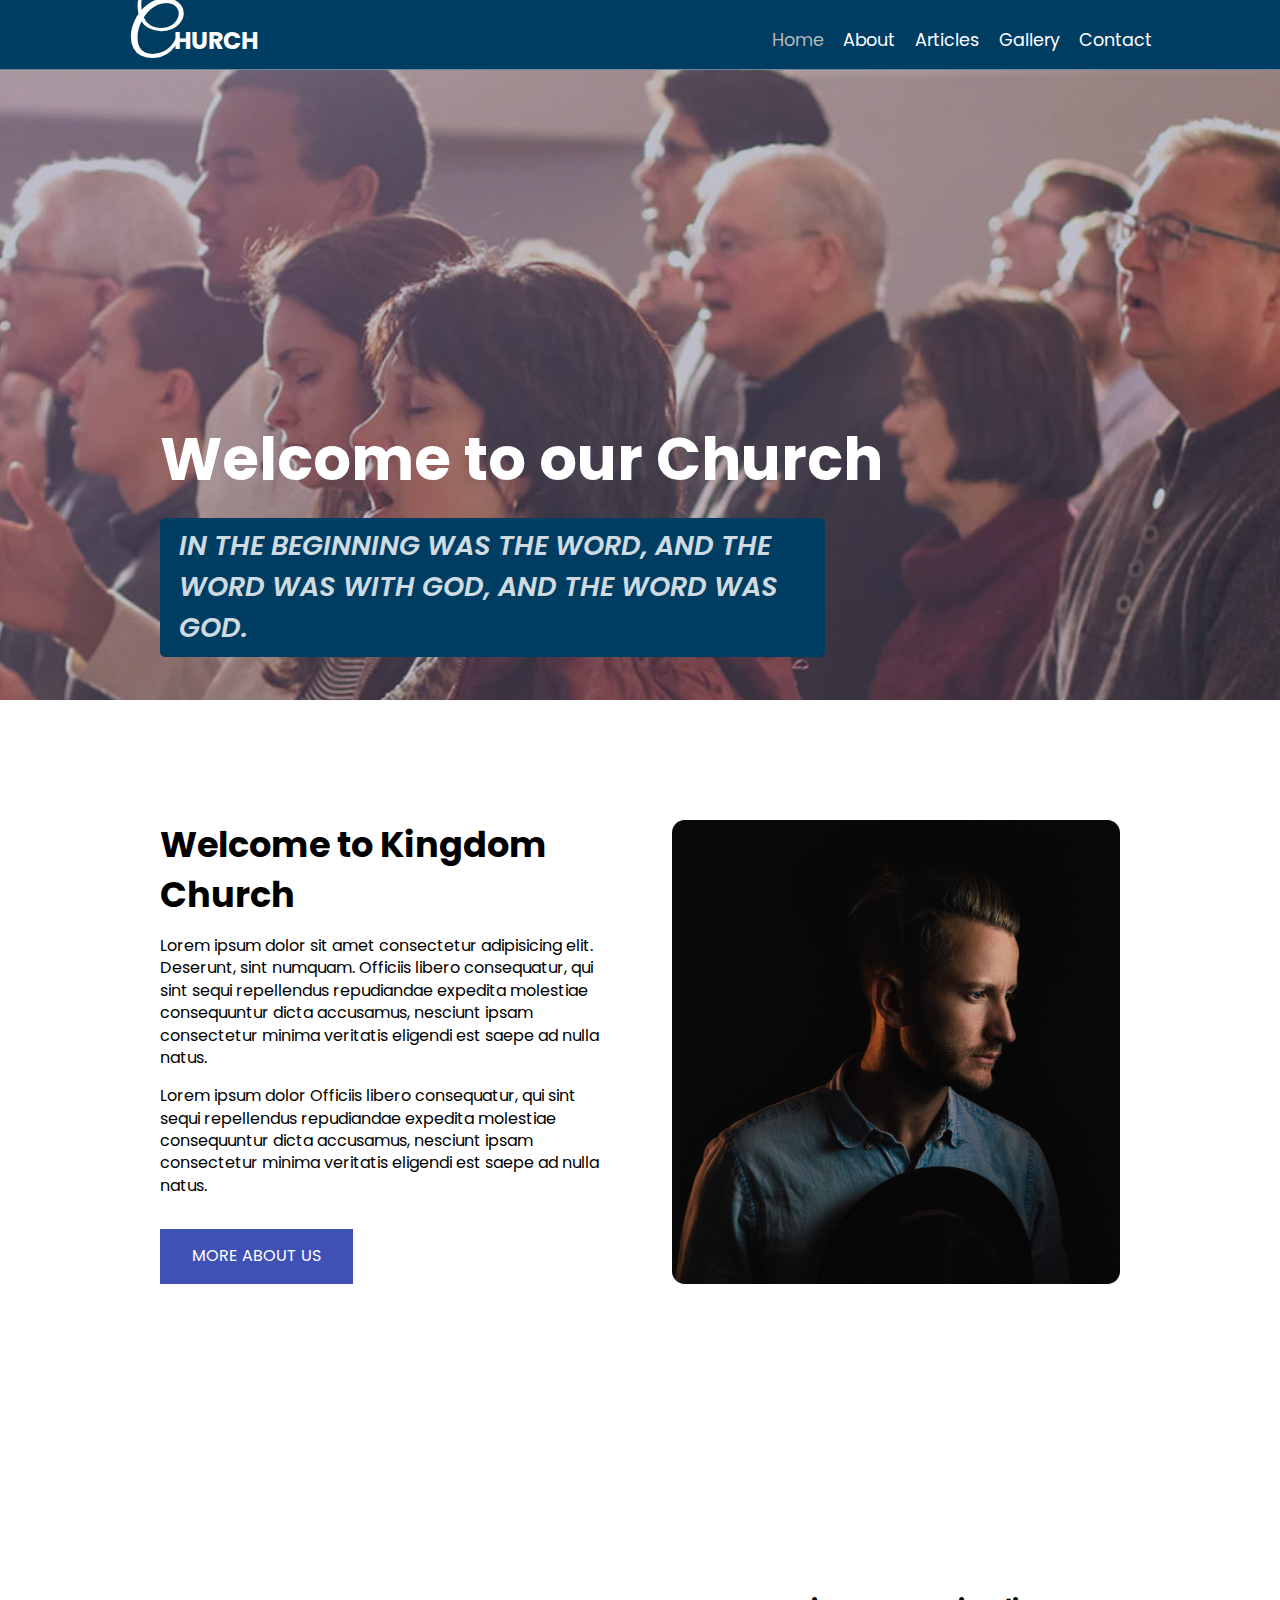
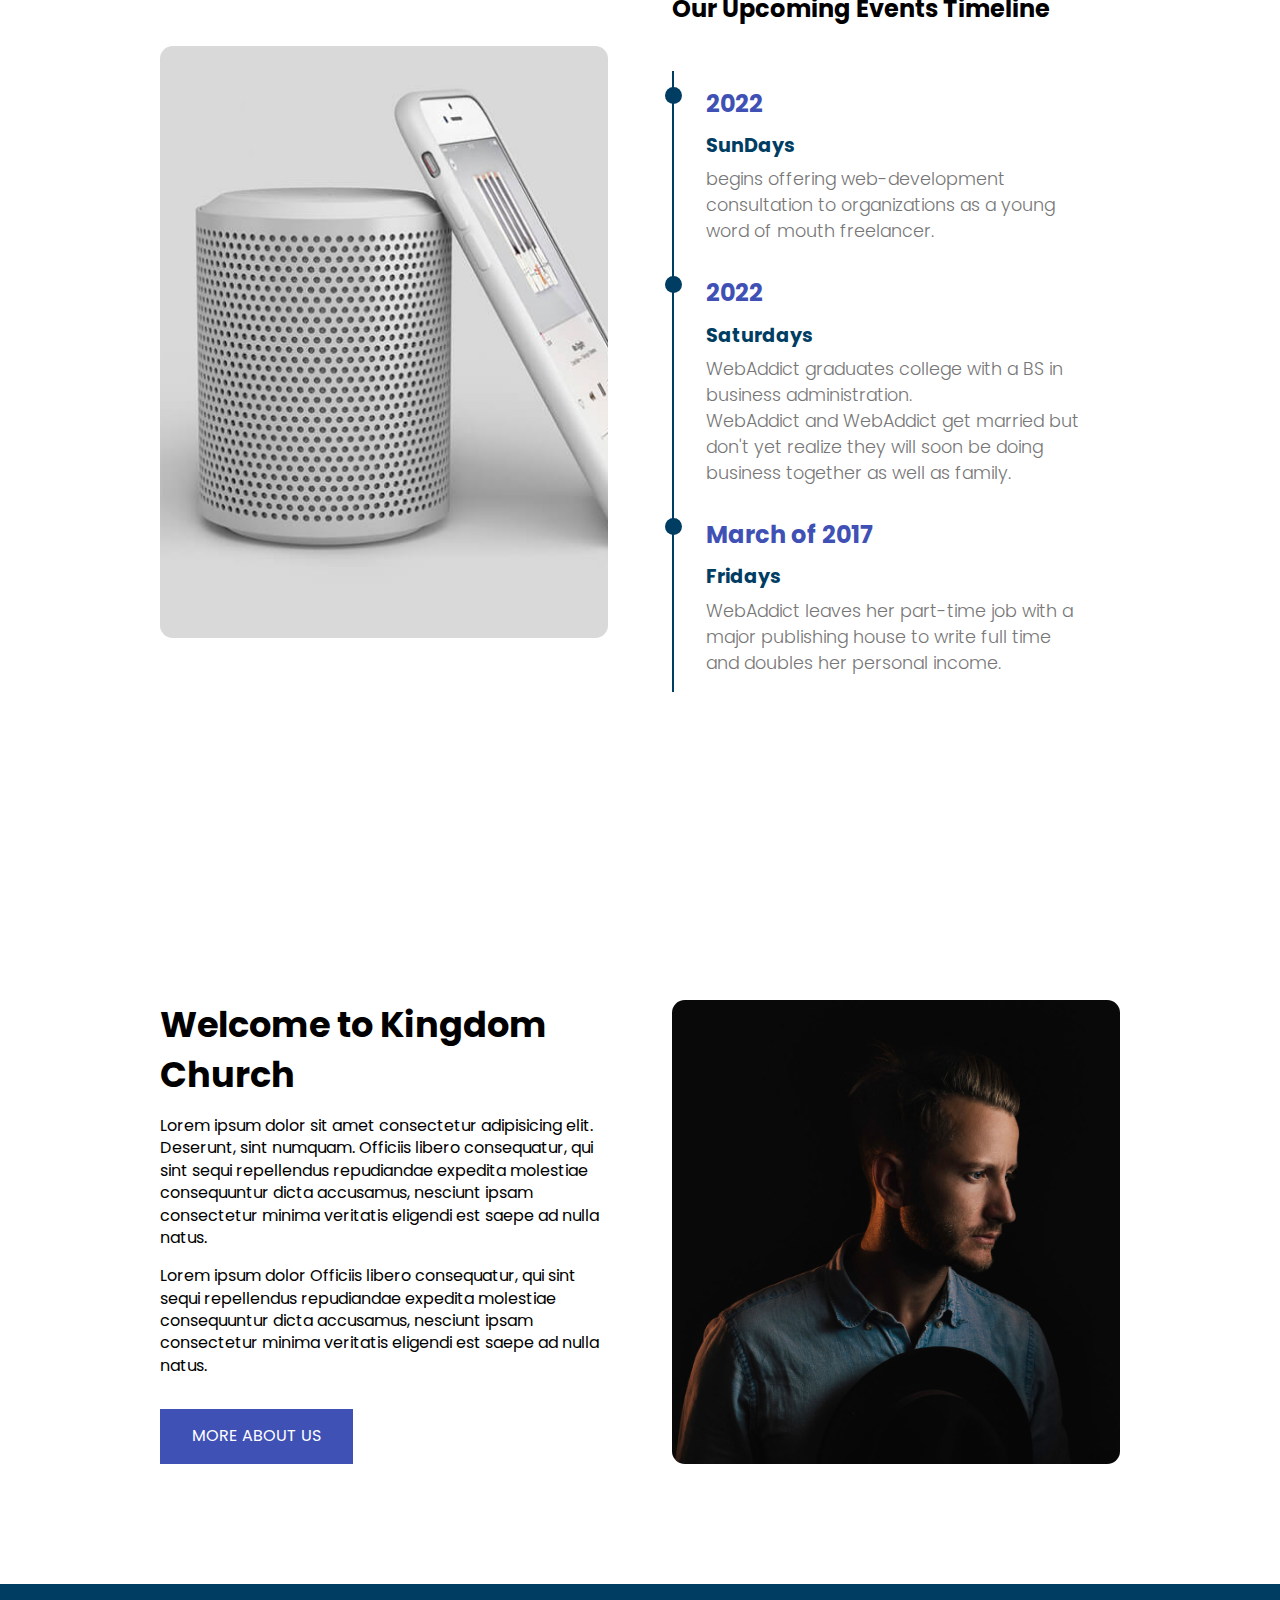
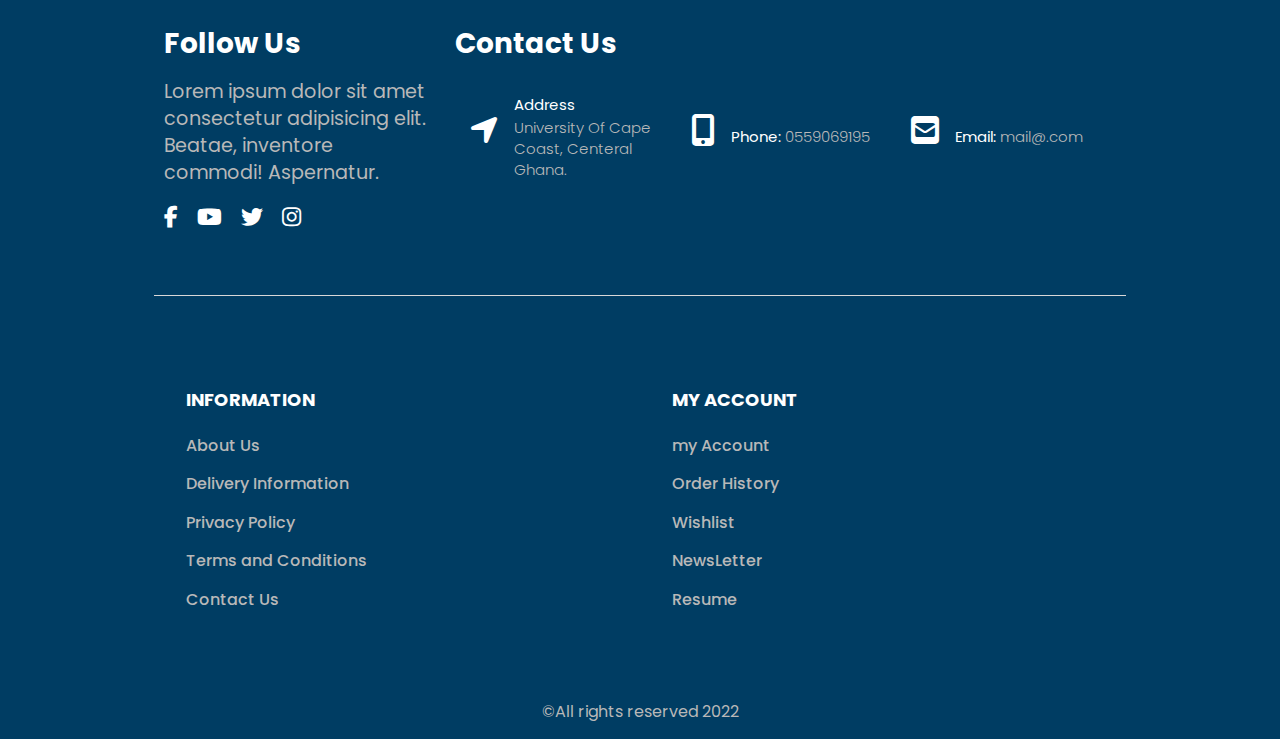
==== commit 35ce3293: "Update index.html" ====
--- a/index.html
+++ b/index.html
@@ -18,8 +18,7 @@
                 <div class="hero-content flex80">
                     <h2>Welcome to our Church</h2>
 <p>In the beginning was the Word, and the Word was with God, and the Word was God.</p>
-             
-<a href="#" class="btn">Read More</a>
+
 </div>
             </div>
         </div>
@@ -78,6 +77,28 @@
             </div>
         </div>
     </section>
+    <section class="unknown about">
+
+        <div class="container">
+            <div class="row align">
+                <div class="about-text flex50" data-aos="fade-right">
+                    <h2>Welcome to Kingdom Church</h2>
+                    <p>
+                        Lorem ipsum dolor sit amet consectetur adipisicing elit. Deserunt, sint numquam. Officiis libero consequatur, qui sint sequi repellendus repudiandae expedita molestiae consequuntur dicta accusamus, nesciunt ipsam consectetur minima veritatis eligendi
+                        est saepe ad nulla natus.
+                    </p>
+                    <p>
+                        Lorem ipsum dolor Officiis libero consequatur, qui sint sequi repellendus repudiandae expedita molestiae consequuntur dicta accusamus, nesciunt ipsam consectetur minima veritatis eligendi est saepe ad nulla natus.
+                    </p>
+                    <a href="about.html" class="btn">More About Us</a>
+                </div>
+                <div class="about-image flex50" data-aos="fade-left">
+
+                    <img src="./assets/bg.jpg" alt="">
+                </div>
+            </div>
+        </div>
+    </section>
 
       <footer>
          </footer>
@@ -86,4 +107,4 @@
              <script src="./js/footer.js"></script>
         <script src="./js/main.js"></script>
 </body>
-</html>+</html>
--- a/css/style.css
+++ b/css/style.css
@@ -43,7 +43,8 @@
 }
 @media screen and (max-width: 800px) {
   .container {
-    width: 95%;
+    margin: 0 auto;
+    width: 88%;
   }
 }
 .container .row {
@@ -67,6 +68,12 @@
 .container .row .flex80 {
   flex: 0 0 80%;
   padding: 2rem;
+}
+@media screen and (max-width: 400px) {
+  .container .row .flex80 {
+    padding: 0 0;
+    flex: 0 0 100%;
+  }
 }
 .container .row .flex78 {
   flex: 0 0 78%;
@@ -361,7 +368,7 @@
 }
 @media screen and (max-width: 768px) {
   .hero .row .hero-content p {
-    font-size: 20px;
+    font-size: 1rem;
     width: 100%;
   }
 }
@@ -407,7 +414,7 @@
   position: relative;
   width: 100%;
   height: 100vh;
-  background-image: linear-gradient(rgba(0, 0, 0, 0.25), rgba(255, 255, 255, 0.25)), url("../assets/G.jpeg");
+  background-image: linear-gradient(rgba(0, 0, 0, 0.25), rgba(255, 255, 255, 0.25)), url("../assets/bg.jpg");
   background-size: cover;
   background-attachment: fixed;
   background-position: right !important;
@@ -470,7 +477,6 @@
   padding: 30px 2rem 80px;
   background: #003d63;
   display: flex;
-  flex-direction: column;
   position: relative;
   osition: absolute;
 }
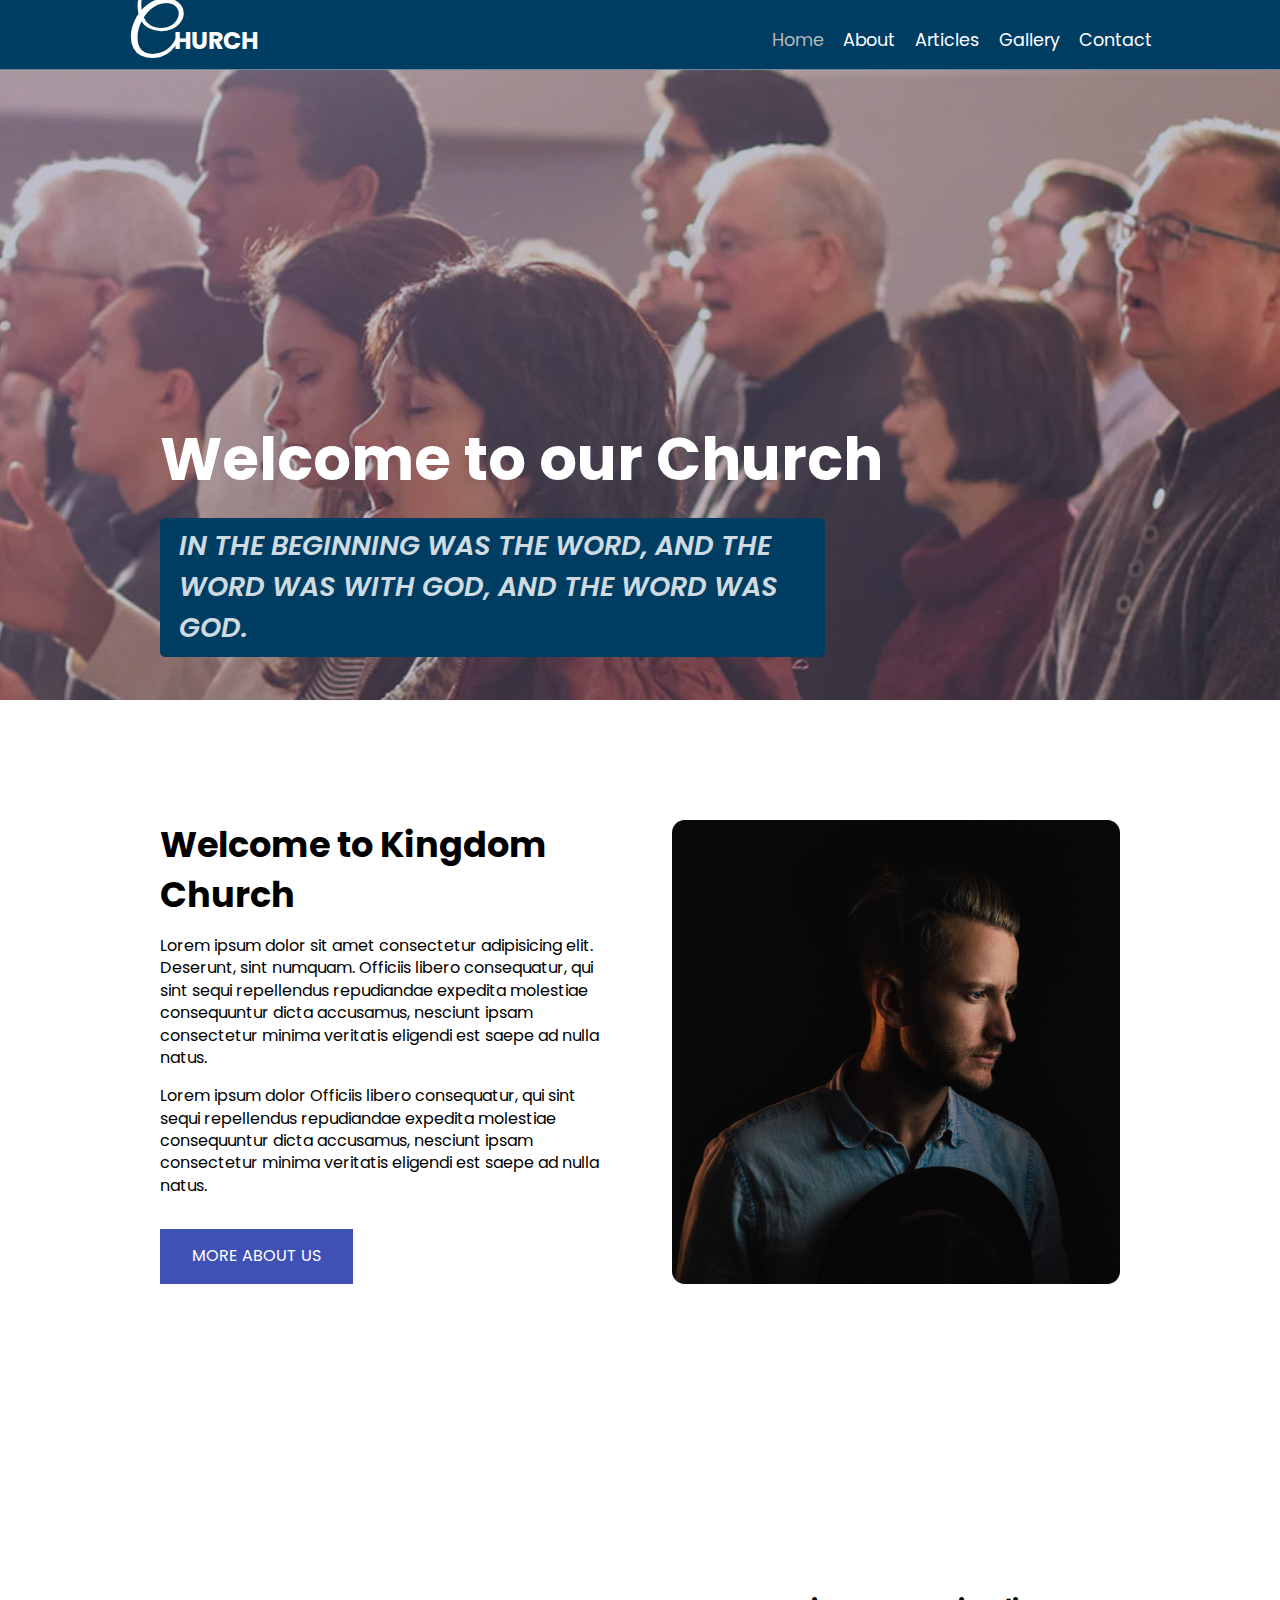
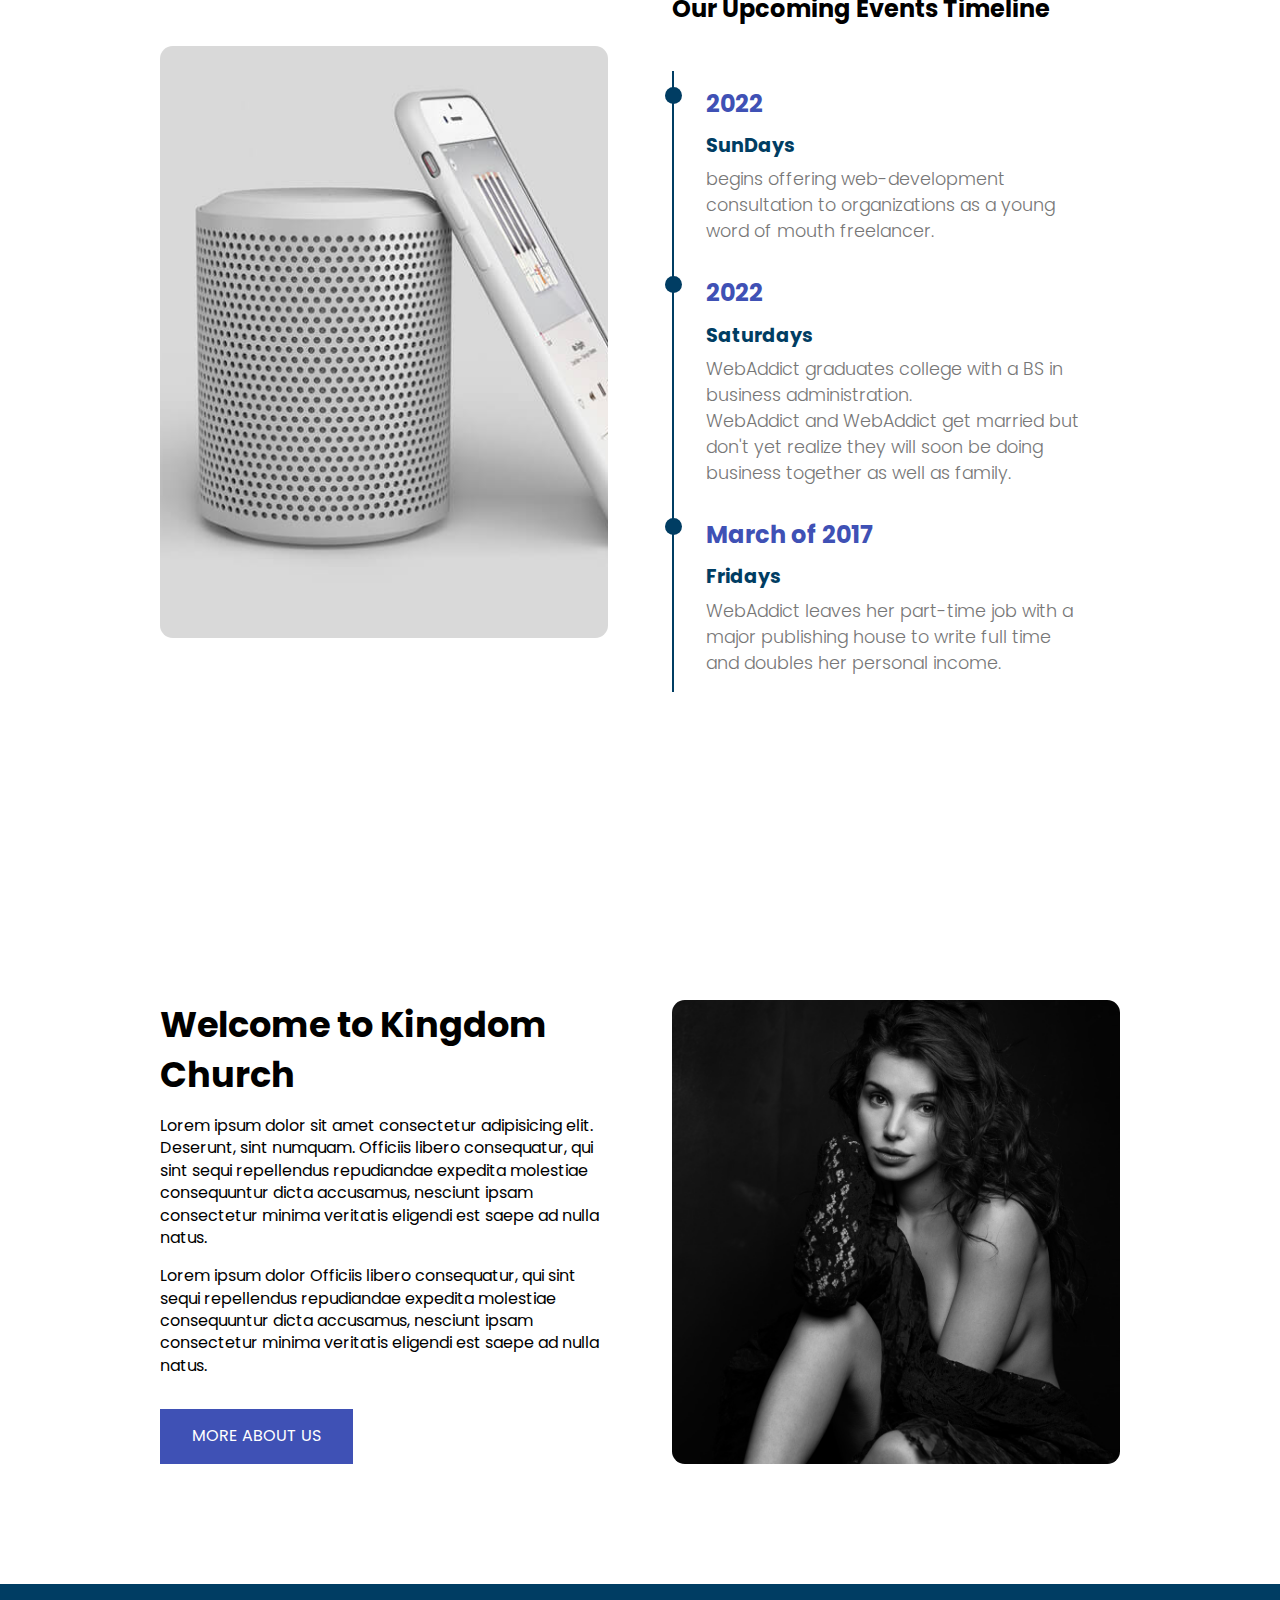
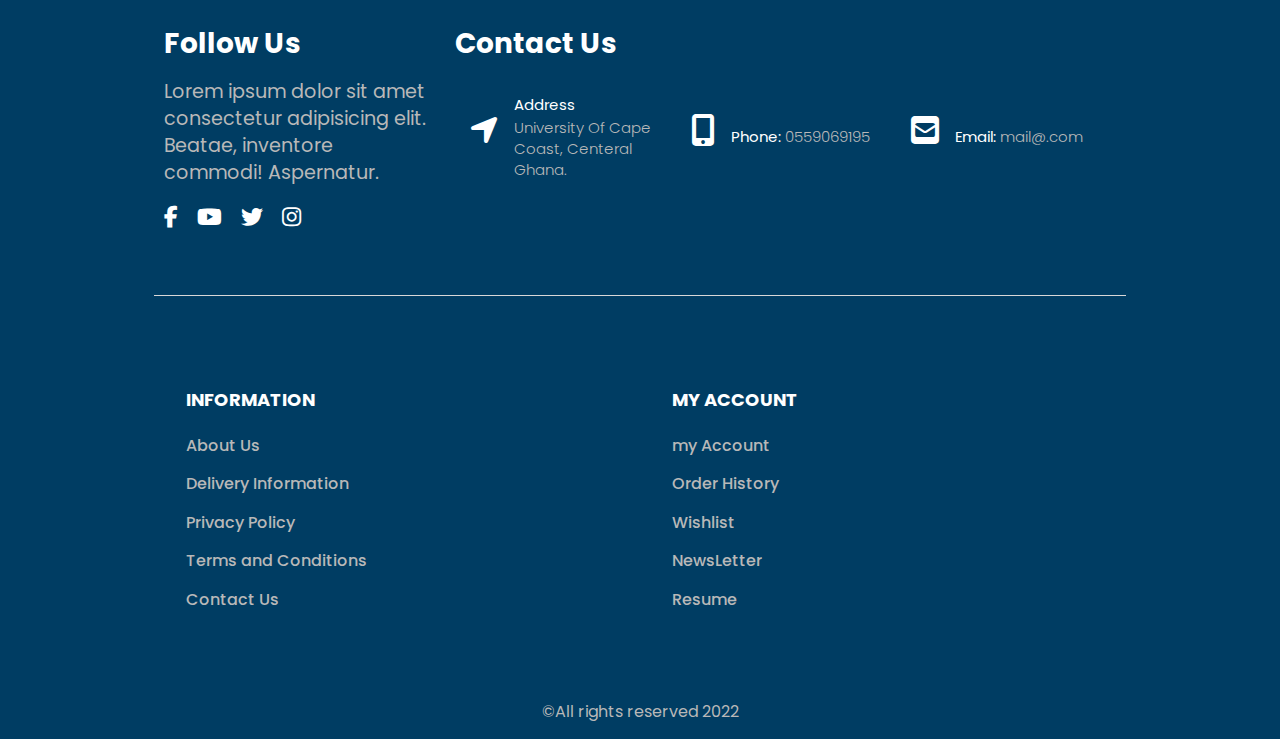
==== commit d2803cae: "Update index.html" ====
--- a/index.html
+++ b/index.html
@@ -94,7 +94,7 @@
                 </div>
                 <div class="about-image flex50" data-aos="fade-left">
 
-                    <img src="./assets/bg.jpg" alt="">
+                    <img src="./assets/Tayna16-12_90574-2.jpg" alt="">
                 </div>
             </div>
         </div>
